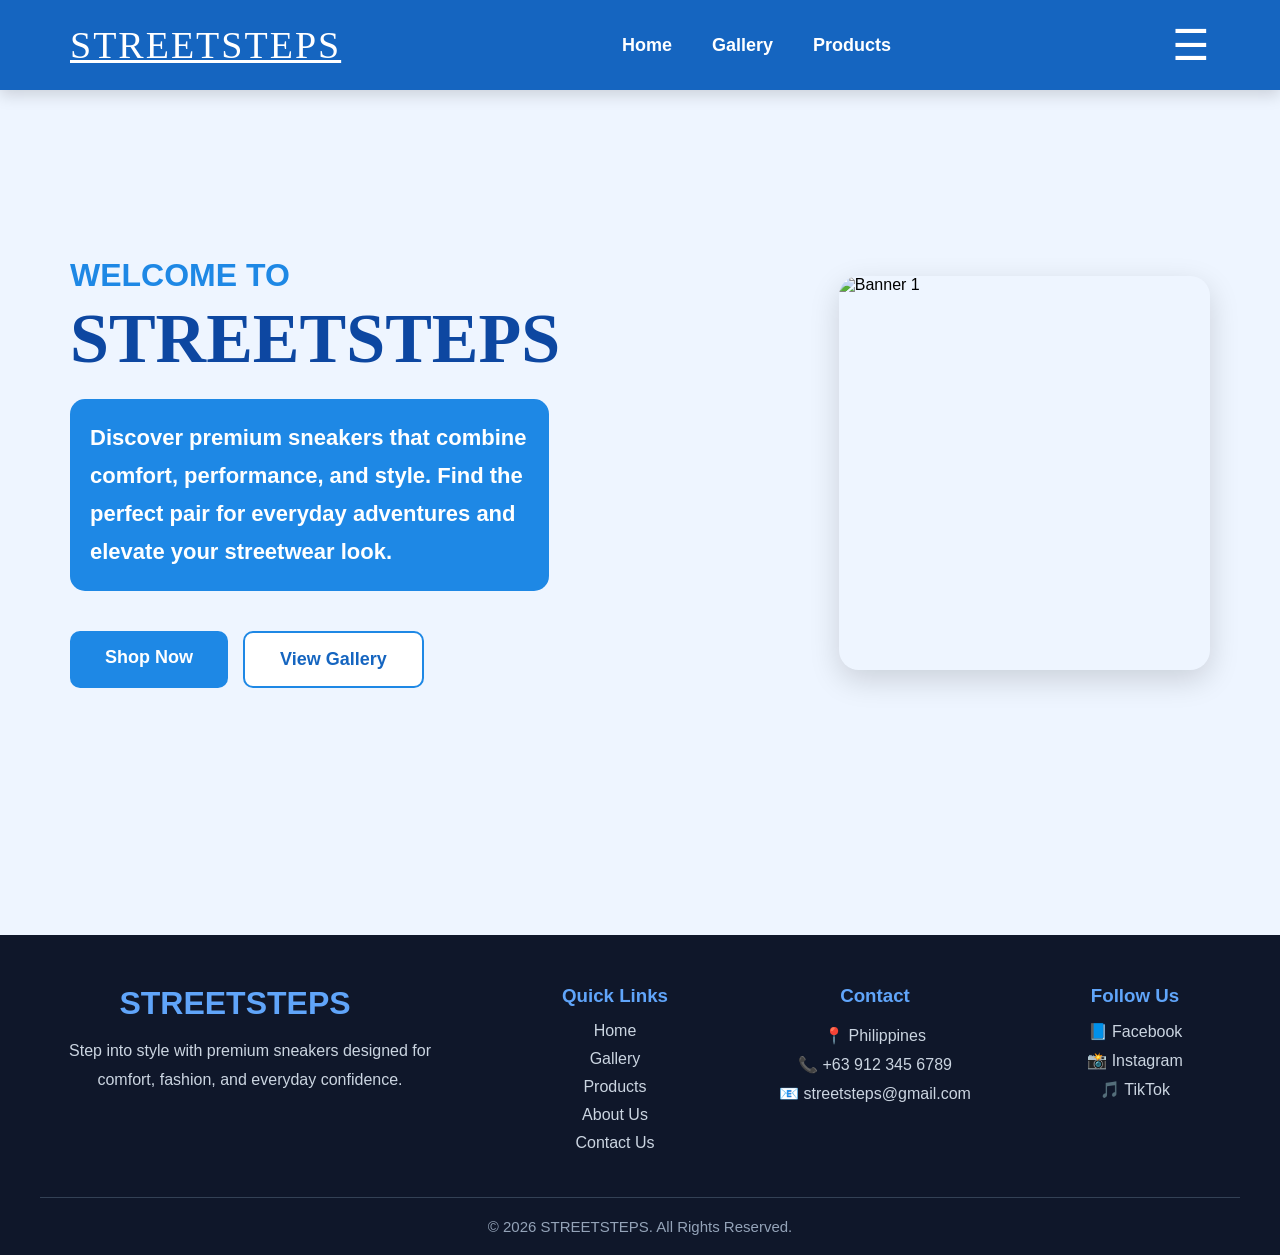
==== index.html @ 9d3e6b9b "Add files via upload" ====
<!DOCTYPE html>
<html lang="en">

<head>

    <meta charset="UTF-8">
    <meta name="viewport" content="width=device-width, initial-scale=1.0">

    <title>STREETSTEPS</title>

    <link rel="stylesheet" href="index.css">

</head>

<body>


    <nav class="navbar">

        <div class="logo">
                        <a href="index.html"class="logo">STREETSTEPS</a>
        </div>

        <ul class="nav-links">
            <li><a href="index.html" class="active">Home</a></li>
            <li><a href="gallery.html"class="active">Gallery</a></li>
            <li><a href="products.html"class="active">Products</a></li>
        </ul>

        <div class="menu">

            <button class="menu-btn">&#9776;</button>

            <div class="dropdown">

                <a href="products.html"class="active">Products</a>

                <a href="contact.html"class="active">Contact Us</a>

                <a href="about.html"class="active">About Us</a>

            </div>

        </div>

    </nav>



    <section class="hero">
      
        <div class="hero-left">

            <h3>WELCOME TO</h3>

            <h1>STREETSTEPS</h1>

            <p id="welcome">
                Discover premium sneakers that combine
                comfort, performance, and style.
                Find the perfect pair for everyday
                adventures and elevate your streetwear look.
            </p>

            <div class="buttons">

                <a href="products.html" class="shop-btn">
                    Shop Now
                </a>

                <a href="#" class="gallery-btn">
                    View Gallery
                </a>

            </div>

        </div>



        <div class="hero-right">

            <div class="slider">

                <img src="images/banner1.png" alt="Banner 1">

                <img src="images/banner2.png" alt="Banner 2">

                <img src="images/banner3.png" alt="banner 3">

            </div>

        </div>

    </section>

<footer class="footer">

    <div class="footer-container">

        <div class="footer-logo">
            <h2 id="footer-logo">STREETSTEPS</h2>
            <p>
                Step into style with premium sneakers designed for
                comfort, fashion, and everyday confidence.
            </p>
        </div>

        <div class="footer-links">

            <h3>Quick Links</h3>

            <a href="index.html">Home</a>
            <a href="gallery.html">Gallery</a>
            <a href="products.html">Products</a>
            <a href="about.html">About Us</a>
            <a href="contact.html">Contact Us</a>

        </div>

        <div class="footer-contact">

            <h3>Contact</h3>

            <p>📍 Philippines</p>
            <p>📞 +63 912 345 6789</p>
            <p>📧 streetsteps@gmail.com</p>

        </div>

        <div class="footer-social">

            <h3>Follow Us</h3>

            <a href="www.facebook.com">📘 Facebook</a>
            <a href="www.instagram.com">📸 Instagram</a>
            <a href="www.tiktok.com">🎵 TikTok</a>

        </div>

    </div>

    <hr>

    <div class="copyright">

        © 2026 STREETSTEPS. All Rights Reserved.

    </div>

</footer>
</body>

</html>
---- index.css ----
*{
    margin:0;
    padding:0;
    box-sizing:border-box;
}

body{
    background:#EEF5FF;
    font-family:Arial, sans-serif;
}


.navbar{
    width:100%;
    height:90px;
    background:#1565C0;
    display:flex;
    justify-content:space-between;
    align-items:center;
    padding:0 70px;
    box-shadow:0 5px 15px rgba(0,0,0,.15);
}

.logo{
    font-family:'Horizon';
    font-size:38px;
    color:white;
    letter-spacing:2px;
}

.nav-links{
    list-style:none;
    display:flex;
    gap:40px;
}

.nav-links a{
    color:white;
    text-decoration:none;
    font-size:18px;
    font-weight:bold;
    transition:.3s;
}

.nav-links a:hover,
.active{
    color:#BBDEFB;
    font-family: 'Horizon',sans-serif;
    font-weight:bold;
}



.menu{
    position:relative;
}

.menu-btn{
    background:none;
    border:none;
    color:white;
    font-size:42px;
    cursor:pointer;
}

.dropdown{
    display:none;
    position:absolute;
    right:0;
    top:65px;
    width:1000px;
    background:white;
    border-radius:15px;
    overflow:hidden;
    box-shadow:0 8px 20px rgba(0,0,0,.2);
}

.dropdown a{
    display:block;
    padding:18px;
    text-decoration:none;
    color:#1565C0;
    font-size:18px;
    font-weight:bold;
}

.dropdown a:hover{
    background:#E3F2FD;
}

.menu:hover .dropdown{
    display:block;
}



.hero{
    width:100%;
    min-height:85vh;
    display:flex;
    align-items:center;
    justify-content:space-between;
    padding:70px;
    gap:60px;
}



.hero-left{
    width:42%;
}

.hero-left h3{
    color:#1E88E5;
    font-size:32px;
    margin-bottom:10px;
}

.hero-left h1{
    font-family:'Horizon';
    font-size:70px;
    color:#0D47A1;
    margin-bottom:25px;
    line-height:1;
}

.hero-left p{
    font-size:22px;
    color:#555;
    line-height:38px;
    margin-bottom:40px;
}


.buttons{
    display:flex;
    gap:20px;
}

.shop-btn,
.gallery-btn{
    padding:16px 35px;
    border-radius:10px;
    text-decoration:none;
    font-size:18px;
    font-weight:bold;
    transition:.3s;
}

.shop-btn{
    background:#1E88E5;
    color:white;
}

.shop-btn:hover{
    background:#1565C0;
}

.gallery-btn{
    border:2px solid #1E88E5;
    color:#1565C0;
    background:white;
}

.gallery-btn:hover{
    background:#1E88E5;
    color:white;
}


.hero-right{
    width:700px;
    height:394px;   
    border-radius:20px;
    overflow:hidden;
    box-shadow:0 10px 30px rgba(0,0,0,.15);
    margin-left: 230px;
}

.slider{
    display:flex;
    width:400%;
    height:100%;
    animation:slide 16s infinite;
}

.slider img{
    width:25%;
    height:100%;
    object-fit:contain;
    
}


@keyframes slide{

0%,40%{
    transform:translateX(0%);
}

45%,75%{
    transform:translateX(-25%);
}

80%,100%{
    transform:translateX(-50%);
}



}



@media(max-width:1000px){

.navbar{
    padding:20px;
}

.nav-links{
    display:none;
}

.logo{
    font-size:28px;
}

.hero{
    flex-direction:column;
    text-align:center;
    padding:40px 20px;
}

.hero-left,
.hero-right{
    width:100%;
}

.hero-left h1{
    font-size:50px;
}

.hero-left p{
    font-size:18px;
    line-height:30px;
}

.buttons{
    justify-content:center;
}

.hero-right{
    height:280px;
}

}

@font-face {
    font-family: "Horizon";
    src: url("fonts/Horizon.otf") format("truetype");
}

#products {
    font-family: 'Horizon', Sans-Serif;
    font-size: 25px;
    font-weight: bold;
    color: #2563EB;
}

.gallery-subtitle{
    color:#2563EB;
    font-size:18px;
    margin-bottom:30px;
    font-family: 'Horizon',Sans-Serif;
}

.gallery{
    max-width:1300px;
    margin:40px auto;
    display:grid;
    grid-template-columns:repeat(auto-fit,minmax(280px,1fr));
    gap:30px;
    padding:20px;
}

.card{
    background:white;
    border-radius:20px;
    overflow:hidden;
    box-shadow:0 10px 25px rgba(0,0,0,.12);
    transition:.4s;
    position:relative;
}

.card:hover{
    transform:translateY(-10px);
    box-shadow:0 20px 40px rgba(37,99,235,.35);
}

.card img{
    width:100%;
    height:260px;
    object-fit:cover;
    transition:.4s;
}

.card:hover img{
    transform:scale(1.08);
}

.content{
    padding:20px;
    background:white;
}

.content h2{
    color:#1E3A8A;
    font-size:22px;
    margin-bottom:10px;
    font-family:'Horizon',sans-serif;
}

.content p{
    color:#555;
    line-height:1.5;
}

.video-section{
    max-width:1100px;
    margin:60px auto;
    text-align:center;
}

.video-section h2{
    font-family:'Horizon',sans-serif;
    color:#1E3A8A;
    margin-bottom:25px;
}

.video-section iframe{
    width:100%;
    height:600px;
    border:none;
    border-radius:20px;
    box-shadow:0 10px 30px rgba(0,0,0,.2);
}

@media(max-width:768px){

.gallery{
    grid-template-columns:1fr;
}

.video-section iframe{
    height:300px;
}

}

#logoname{
  font-family: 'Horizon',Sans-Serif;
  font-weight: bold;
}
.gallery1{
    display:grid;
    grid-template-columns:repeat(auto-fit,minmax(250px,1fr));
    gap:25px;
    padding:30px;
    max-width:1200px;
    margin:auto;
}

.shoe-card{
    background:#fff;
    border-radius:20px;
    overflow:hidden;
    text-align:center;
    padding:20px;
    transition:.4s;
    box-shadow:0 8px 20px rgba(0,0,0,.15);
}

.shoe-card:hover{
    transform:translateY(-10px);
    box-shadow:0 15px 35px rgba(37,99,235,.35);
}

.shoe-card img{
    width:100%;
    height:220px;
    object-fit:contain;
    transition:.4s;
}

.shoe-card:hover img{
    transform:scale(1.08);
}

.shoe-card h3{
    margin:15px 0 5px;
    color:#1E3A8A;
    font-family:'Horizon',sans-serif;
}

.shoe-card p{
    color:#555;
    margin-bottom:10px;
}

.price{
    display:inline-block;
    background:#2563EB;
    color:white;
    padding:8px 18px;
    border-radius:30px;
    font-size:18px;
    font-weight:bold;
    margin-bottom:15px;
}

.shoe-card button{
    width:100%;
    padding:12px;
    border:none;
    border-radius:12px;
    background:#2563EB;
    color:white;
    font-size:16px;
    cursor:pointer;
    transition:.3s;
    font-weight:bold;
}

.shoe-card button:hover{
    background:#1E40AF;
    transform:scale(1.05);
}

#shop {
    font-family: 'Horizon', Sans-Serif;
    text-align: justify;
    color: #1E3A8A;
}
#checkout-container{
    max-width:900px;
    margin:40px auto;
    background:white;
    border-radius:25px;
    padding:30px;
    box-shadow:0 10px 30px rgba(0,0,0,.1);
}

.checkout-item{
    display:flex;
    align-items:center;
    padding:15px;
    margin-bottom:15px;
    border-radius:15px;
    background:#F8FAFC;
    transition:.3s;
}

.checkout-item:hover{
    background:#EFF6FF;
}

.checkout-item img{
    width:110px;
    height:90px;
    object-fit:contain;
}

.item-info{
    flex:1;
    margin-left:15px;
}

.item-info h4{
    color:#1E3A8A;
    font-size:20px;
}

.item-info p{
    color:#2563EB;
    font-size:18px;
    font-weight:bold;
}
.checkout-title {
    text-align: center;
    margin-top: 40px;
    font-family: 'Horizon', Sans-Serif;
    color: #2563EB;
}

.item-info {
    flex: 1;
}

.remove-btn{
    width:45px;
    height:45px;
    border:none;
    border-radius:50%;
    background:#EF4444;
    color:white;
    font-size:18px;
    cursor:pointer;
    transition:.3s;
}

.remove-btn:hover{
    background:#DC2626;
    transform:scale(1.1);
}

.checkout-total{
    margin-top:25px;
    padding:20px;
    background:#EFF6FF;
    border-radius:15px;
    font-size:30px;
    font-weight:bold;
    text-align:right;
    color:#1E3A8A;
}

#buy-btn{
    width:100%;
    margin-top:20px;
    padding:18px;
    border:none;
    border-radius:15px;
    background:linear-gradient(90deg,#2563EB,#1D4ED8);
    color:white;
    font-size:22px;
    font-weight:bold;
    cursor:pointer;
    transition:.3s;
}

#buy-btn:hover{
    transform:translateY(-4px);
    box-shadow:0 15px 25px rgba(37,99,235,.4);
}

.popup {
    display: none;
    position: fixed;
    top: 0;
    left: 0;
    width: 100%;
    height: 100%;
    background: rgba(15,23,42,.45);
    justify-content: center;
    align-items: center;
}

.popup-box {
    background: #3B82F6;
    color: white;
    padding: 25px;
    border-radius: 15px;
    text-align: center;
    width: 300px;
}

.popup-box button {
    margin-top: 15px;
    padding: 10px 20px;
    border: none;
    border-radius: 8px;
    cursor: pointer;
    background: #1E3A8A;
    color: white;
}

.popup-box button:hover {
    background: #1D4ED8;
}

#welcome {
  color:white;
  font-weight:bold;
  background-color:#1E88E5;
  padding:20px;
  border-radius:15px
}

.contact-header{
    text-align:center;
    padding:60px 20px 30px;
}

.contact-header h1{
    color:#2563EB;
    font-size:42px;
}

.contact-header p{
    color:#555;
    font-size:18px;
}

.contact-container{
    width:90%;
    margin:40px auto;
    display:grid;
    grid-template-columns:2fr 1fr;
    gap:35px;
}

.contact-form,
.contact-info{
    background:white;
    padding:30px;
    border-radius:20px;
    box-shadow:0 10px 25px rgba(0,0,0,.12);
}

.contact-form h2,
.contact-info h2{
    color:#2563EB;
    margin-bottom:20px;
}

.contact-form label{
    display:block;
    margin-top:15px;
    font-weight:bold;
}

.contact-form input[type=text],
.contact-form input[type=email],
.contact-form input[type=tel],
.contact-form select,
.contact-form textarea{
    width:100%;
    padding:12px;
    margin-top:8px;
    border:1px solid #ccc;
    border-radius:10px;
    font-size:16px;
}

.contact-form textarea{
    resize:none;
}

.buttons{
    display:flex;
    gap:15px;
    margin-top:20px;
}

.buttons input{
    flex:1;
    padding:14px;
    border:none;
    border-radius:10px;
    background:#2563EB;
    color:white;
    font-size:16px;
    cursor:pointer;
    transition:.3s;
}

.buttons input:hover{
    background:#1D4ED8;
}

.contact-info p{
    margin:15px 0;
    line-height:1.7;
}

.contact-info table{
    width:100%;
    margin-top:15px;
    border-collapse:collapse;
}

.contact-info th{
    background:#2563EB;
    color:white;
    padding:10px;
}

.contact-info td{
    border:1px solid #ddd;
    padding:10px;
    text-align:center;
}

footer{
    margin-top:60px;
    background:#0F172A;
    color:white;
    text-align:center;
    padding:20px;
}

@media(max-width:900px){

.contact-container{
grid-template-columns:1fr;
}

.contact-header h1{
font-size:32px;
}

}


.search-container{
    width:100%;
    display:flex;
    justify-content:center;
    margin:30px 0;
}

#searchInput{
    width:400px;
    max-width:90%;
    padding:14px 20px;
    border:2px solid #2563EB;
    border-radius:30px;
    font-size:16px;
    outline:none;
    transition:.3s;
    box-shadow:0 5px 12px rgba(0,0,0,.1);
}

#searchInput:focus{
    box-shadow:0 0 12px rgba(37,99,235,.3);
    border-color:#1D4ED8;
}

.footer{
    margin-top:80px;
    background:#0F172A;
    color:white;
    padding:50px 40px 20px;
}

  .footer-container{
    max-width:1300px;
    margin:auto;
    display:grid;
    grid-template-columns:2fr 1fr 1fr 1fr;
    gap:50px;
    align-items:flex-start;
}


#footer-logo{
    font-family:'Horizon',sans-serif;
    font-size:32px;
    color:#60A5FA;
    margin-bottom:15px;
    padding-right:30px;


.footer-links,
.footer-contact,
.footer-social{
    padding-left:15px;
}
    
}

.footer h3{
    color:#60A5FA;
    margin-bottom:15px;
}

.footer p{
    color:#CBD5E1;
    line-height:1.8;
}

.footer a{
    display:block;
    color:#CBD5E1;
    text-decoration:none;
    margin:10px 0;
    transition:.3s;
}

.footer a:hover{
    color:white;
    transform:translateX(6px);
}

.footer hr{
    margin:35px 0 20px;
    border:0;
    height:1px;
    background:#334155;
}

.copyright{
    text-align:center;
    color:#94A3B8;
    font-size:15px;
}

@media(max-width:768px){

.footer{
    text-align:center;
}

.footer a:hover{
    transform:none;
}

}

.about-header{
    text-align:center;
    padding:70px 20px 40px;
}

.about-header h1{
    font-family:"Horizon",sans-serif;
    color:#2563EB;
    font-size:42px;
}

.about-header p{
    color:#555;
    font-size:18px;
}

.about-container{
    width:90%;
    max-width:1200px;
    margin:auto;
    display:grid;
    grid-template-columns:repeat(auto-fit,minmax(320px,1fr));
    gap:30px;
    padding-bottom:60px;
}

.about-card{
    background:white;
    border-radius:20px;
    padding:30px;
    box-shadow:0 10px 25px rgba(0,0,0,.12);
    transition:.3s;
}

.about-card:hover{
    transform:translateY(-8px);
    box-shadow:0 15px 35px rgba(37,99,235,.25);
}

.about-card h2{
    color:#2563EB;
    margin-bottom:15px;
}

.about-card p,
.about-card li{
    color:#555;
    line-height:1.8;
}

.about-card ul,
.about-card ol{
    padding-left:20px;
}

.hours{
    width:100%;
    border-collapse:collapse;
}

.hours th{
    background:#2563EB;
    color:white;
    padding:12px;
}

.hours td{
    border:1px solid #ddd;
    padding:12px;
    text-align:center;
}

.hours tr:nth-child(even){
    background:#F3F8FF;
}
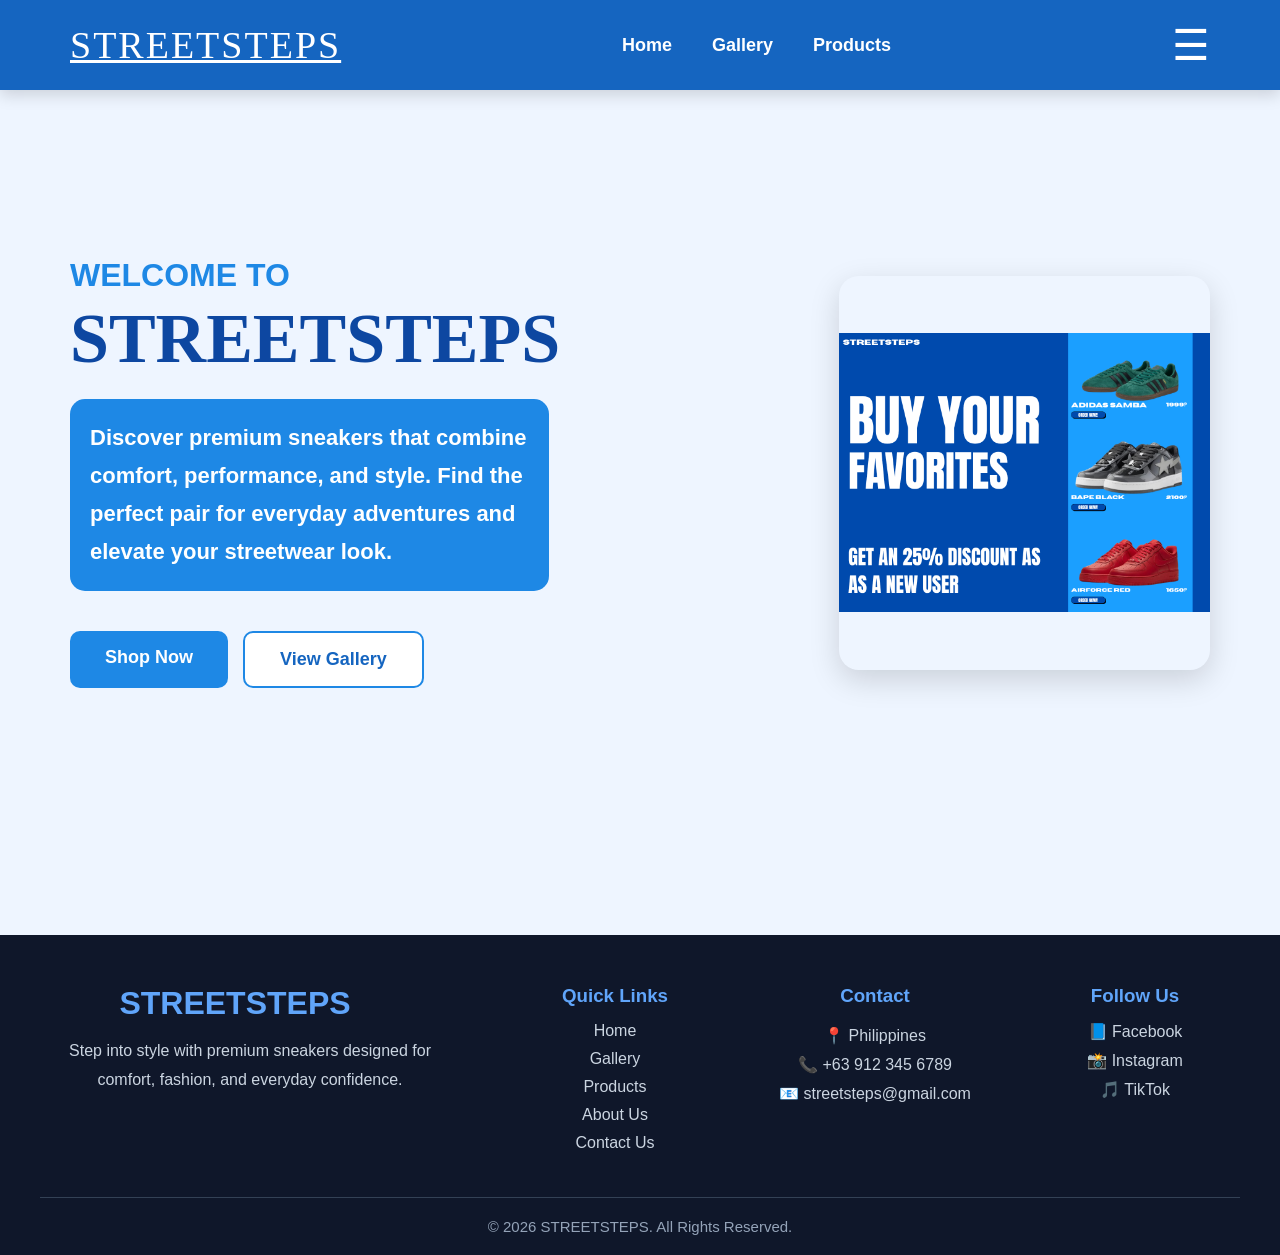
==== commit c4d7963c: "index.html" ====
--- a/index.html
+++ b/index.html
@@ -83,11 +83,11 @@
 
             <div class="slider">
 
-                <img src="images/banner1.png" alt="Banner 1">
+                <img src="banner1.png" alt="Banner 1">
 
-                <img src="images/banner2.png" alt="Banner 2">
+                <img src="banner2.png" alt="Banner 2">
 
-                <img src="images/banner3.png" alt="banner 3">
+                <img src="banner3.png" alt="banner 3">
 
             </div>
 
@@ -152,4 +152,4 @@
 </footer>
 </body>
 
-</html>+</html>
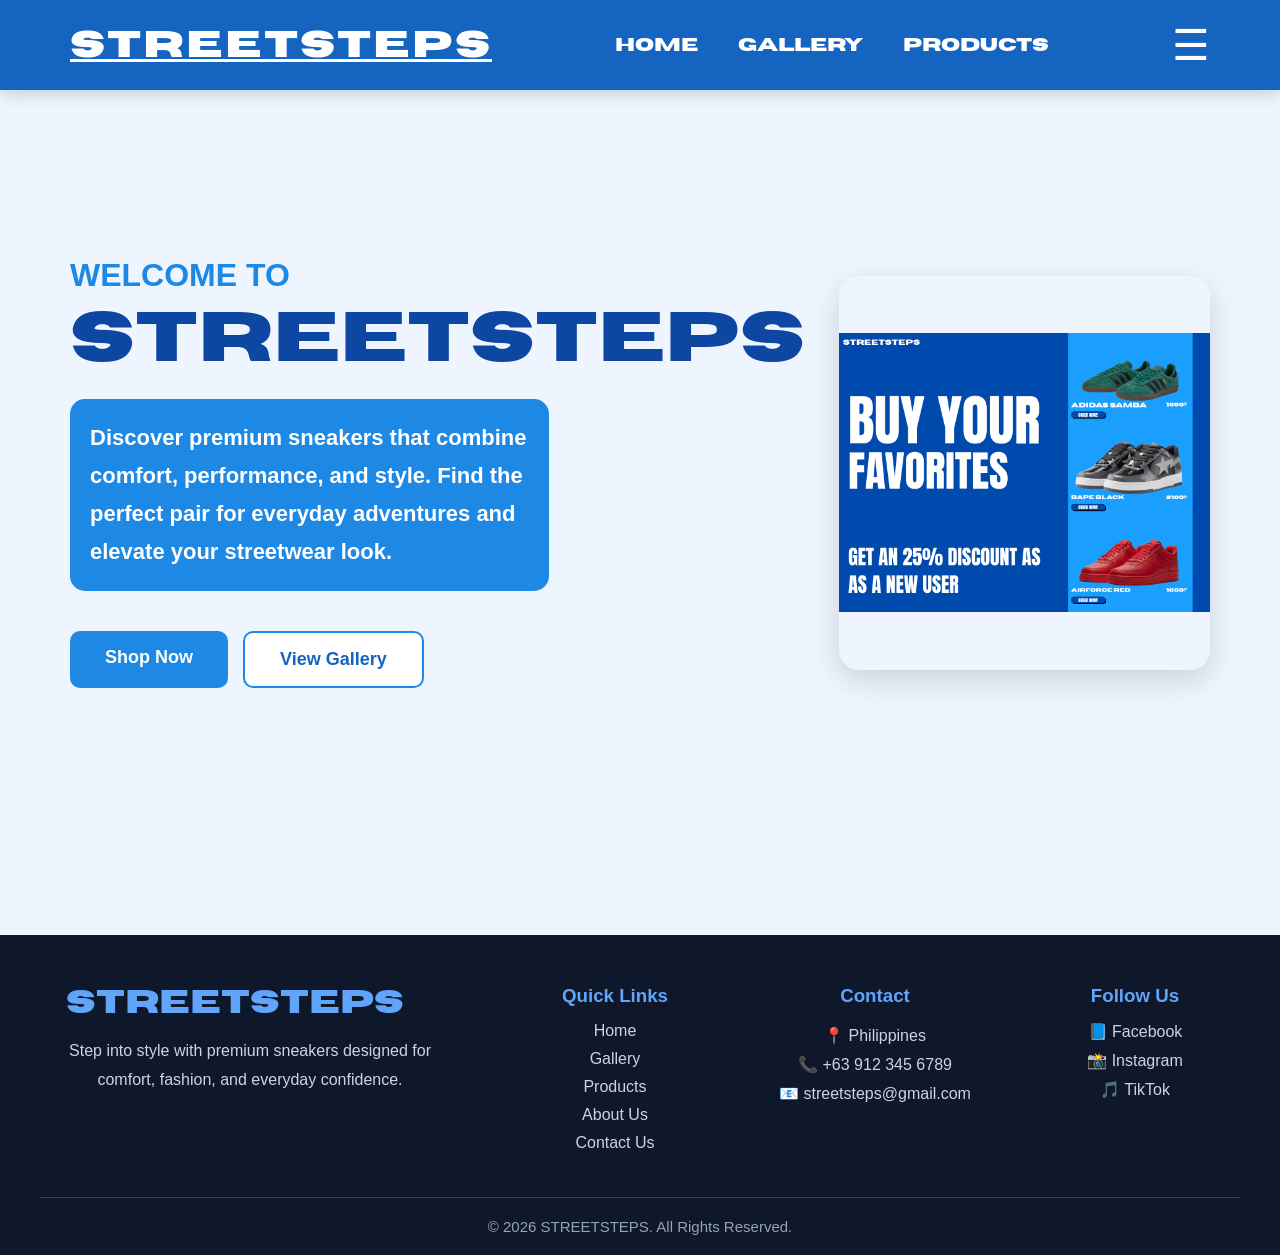
==== commit 58798007: "index.html" ====
--- a/index.html
+++ b/index.html
@@ -69,7 +69,7 @@
                     Shop Now
                 </a>
 
-                <a href="#" class="gallery-btn">
+                <a href="gallery.html" class="gallery-btn">
                     View Gallery
                 </a>
 
--- a/index.css
+++ b/index.css
@@ -258,7 +258,7 @@
 
 @font-face {
     font-family: "Horizon";
-    src: url("fonts/Horizon.otf") format("truetype");
+    src: url("Horizon.otf") format("truetype");
 }
 
 #products {
@@ -892,4 +892,4 @@
 
 .hours tr:nth-child(even){
     background:#F3F8FF;
-}+}
